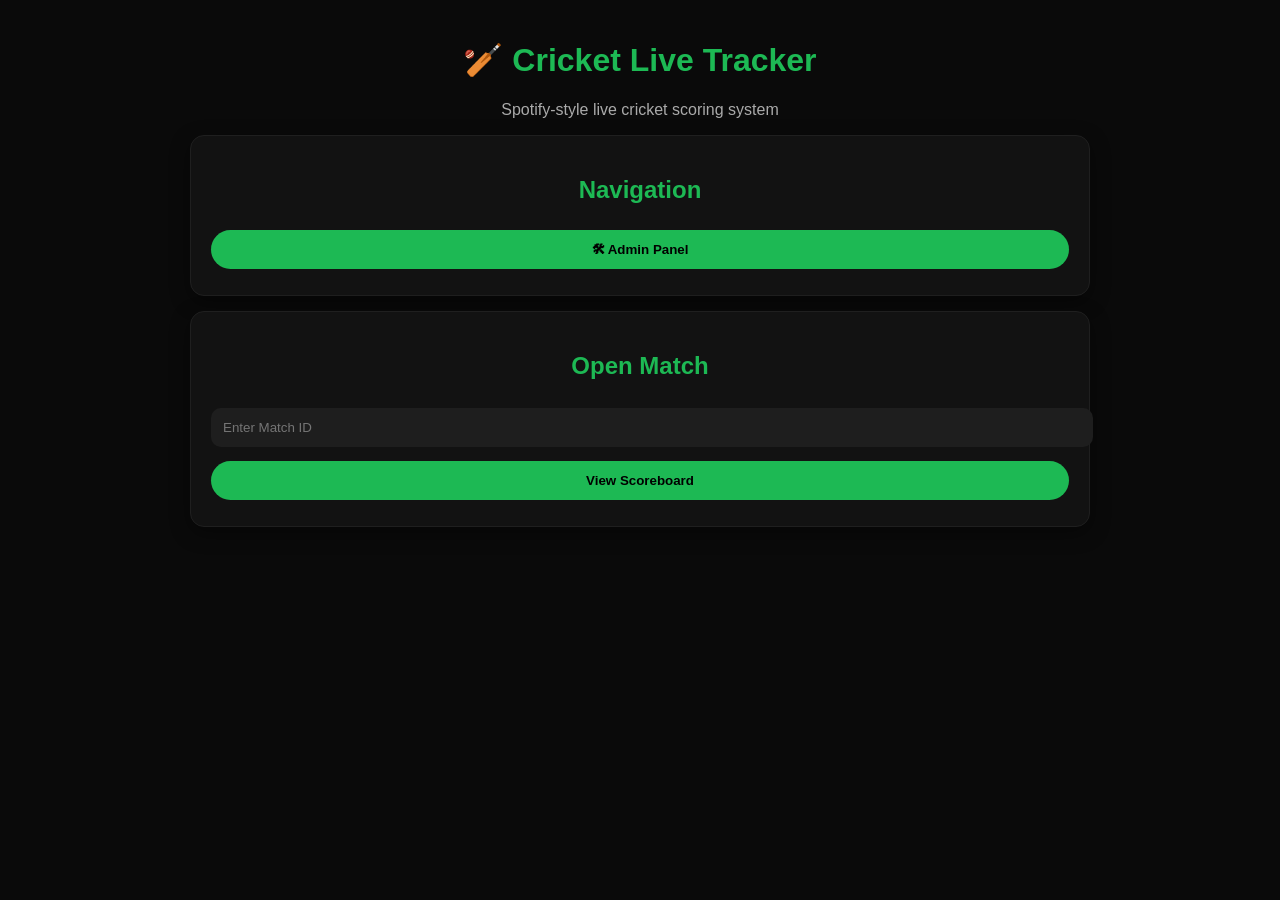
==== templates/index.html @ a791e527 "proj" ====
<!DOCTYPE html>
<html>

<head>
    <title>Cricket Tracker</title>
    <link rel="stylesheet" href="/static/style.css">
</head>

<body>

    <div class="container">

        <h1>🏏 Cricket Live Tracker</h1>
        <p style="text-align:center; color:#aaa;">
            Spotify-style live cricket scoring system
        </p>

        <div class="card">
            <h2>Navigation</h2>

            <button onclick="location.href='/admin'">🛠 Admin Panel</button>
        </div>

        <div class="card">
            <h2>Open Match</h2>

            <input id="matchId" placeholder="Enter Match ID">

            <button onclick="openMatch()">View Scoreboard</button>
        </div>

    </div>

    <script>
        function openMatch() {
            let id = document.getElementById("matchId").value;
            if (!id) return alert("Enter Match ID");
            window.location.href = "/scoreboard/" + id;
        }
    </script>

</body>

</html>
---- static/style.css ----
/* =========================
   SPOTIFY DARK THEME
========================= */

body {
    margin: 0;
    font-family: "Arial", sans-serif;
    background: #0a0a0a;
    color: #ffffff;
}

/* Layout */
.container {
    max-width: 900px;
    margin: auto;
    padding: 20px;
}

/* Headings */
h1,
h2,
h3 {
    color: #1db954;
    /* Spotify green */
    text-align: center;
}

/* Cards */
.card,
.admin-box {
    background: #121212;
    border: 1px solid #1f1f1f;
    border-radius: 14px;
    padding: 20px;
    margin: 15px 0;
    box-shadow: 0 6px 20px rgba(0, 0, 0, 0.4);
}

/* Inputs */
input {
    width: 100%;
    padding: 12px;
    margin: 8px 0;
    border-radius: 10px;
    border: none;
    outline: none;
    background: #1e1e1e;
    color: white;
}

/* Buttons */
button {
    background: #1db954;
    color: black;
    font-weight: bold;
    padding: 12px 15px;
    border: none;
    border-radius: 30px;
    cursor: pointer;
    margin: 6px 0;
    width: 100%;
    transition: 0.2s;
}

button:hover {
    background: #18a64a;
    transform: scale(1.02);
}

/* Score Display */
.score {
    font-size: 40px;
    font-weight: bold;
    text-align: center;
    margin: 15px 0;
    color: #1db954;
}

/* Stats Grid */
.stats {
    display: grid;
    grid-template-columns: repeat(2, 1fr);
    gap: 10px;
}

.stat-box {
    background: #181818;
    padding: 12px;
    border-radius: 10px;
    text-align: center;
    border: 1px solid #222;
}

/* Result */
.result {
    text-align: center;
    font-size: 22px;
    margin-top: 15px;
    color: #1db954;
    font-weight: bold;
}

/* Links spacing */
a {
    color: #1db954;
    text-decoration: none;
}
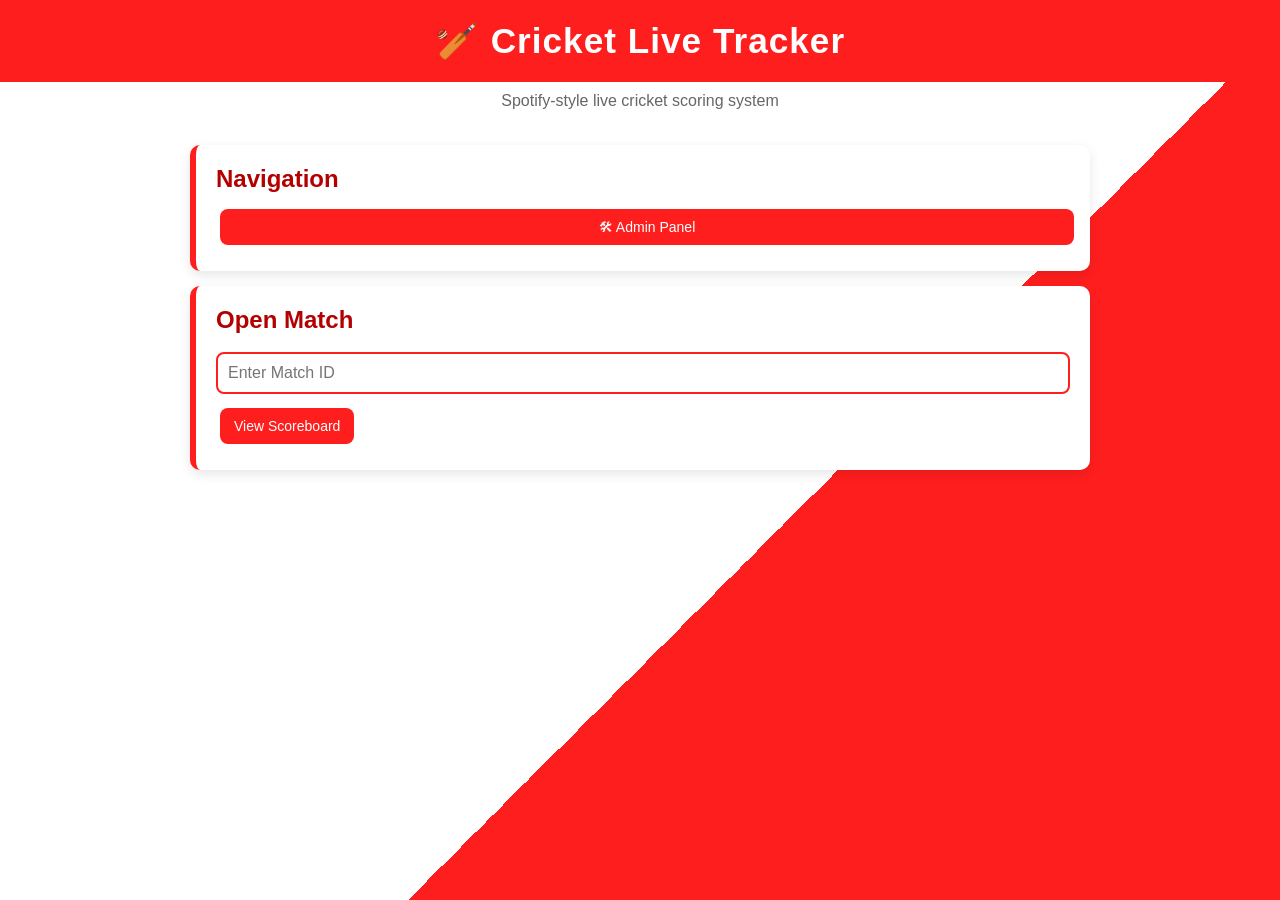
==== commit 5ab60780: "website" ====
--- a/templates/index.html
+++ b/templates/index.html
@@ -3,22 +3,119 @@
 
 <head>
     <title>Cricket Tracker</title>
-    <link rel="stylesheet" href="/static/style.css">
+
+    <style>
+        * {
+            margin: 0;
+            padding: 0;
+            box-sizing: border-box;
+            font-family: Arial, sans-serif;
+        }
+
+        body {
+            min-height: 100vh;
+            width: 100vw;
+            background: linear-gradient(135deg, #ffffff 60%, #ff1e1e 40%);
+            color: #b30000;
+            display: flex;
+            flex-direction: column;
+            align-items: center;
+        }
+
+        h1 {
+            width: 100%;
+            text-align: center;
+            background-color: #ff1e1e;
+            color: white;
+            padding: 20px 10px;
+            font-size: 2.2rem;
+            letter-spacing: 1px;
+        }
+
+        p {
+            margin-top: 10px;
+            text-align: center;
+            color: #666;
+            font-size: 1rem;
+        }
+
+        .container {
+            width: 95%;
+            max-width: 900px;
+            margin-top: 20px;
+        }
+
+        .card {
+            background: white;
+            margin: 15px 0;
+            padding: 20px;
+            border-radius: 10px;
+            border-left: 6px solid #ff1e1e;
+            box-shadow: 0 4px 12px rgba(0, 0, 0, 0.1);
+        }
+
+        h2 {
+            margin-bottom: 10px;
+            color: #b30000;
+        }
+
+        input {
+            width: 100%;
+            padding: 10px;
+            margin: 8px 0;
+            border: 2px solid #ff1e1e;
+            border-radius: 8px;
+            outline: none;
+            font-size: 16px;
+        }
+
+        input:focus {
+            background: #fff5f5;
+        }
+
+        button {
+            background: #ff1e1e;
+            color: white;
+            border: none;
+            padding: 10px 14px;
+            margin: 6px 4px;
+            border-radius: 8px;
+            cursor: pointer;
+            font-size: 14px;
+            transition: 0.2s;
+        }
+
+        button:hover {
+            background: #cc0000;
+        }
+
+        .nav-btn {
+            width: 100%;
+        }
+
+        @media (max-width: 600px) {
+            h1 {
+                font-size: 1.6rem;
+            }
+
+            button {
+                width: 100%;
+            }
+        }
+    </style>
 </head>
 
 <body>
 
+    <h1>🏏 Cricket Live Tracker</h1>
+
+    <p>Spotify-style live cricket scoring system</p>
+
     <div class="container">
-
-        <h1>🏏 Cricket Live Tracker</h1>
-        <p style="text-align:center; color:#aaa;">
-            Spotify-style live cricket scoring system
-        </p>
 
         <div class="card">
             <h2>Navigation</h2>
-
-            <button onclick="location.href='/admin'">🛠 Admin Panel</button>
+            <button class="nav-btn" onclick="location.href='/admin'">🛠 Admin Panel</button>
         </div>
 
         <div class="card">
@@ -34,7 +131,10 @@
     <script>
         function openMatch() {
             let id = document.getElementById("matchId").value;
-            if (!id) return alert("Enter Match ID");
+            if (!id) {
+                alert("Enter Match ID");
+                return;
+            }
             window.location.href = "/scoreboard/" + id;
         }
     </script>
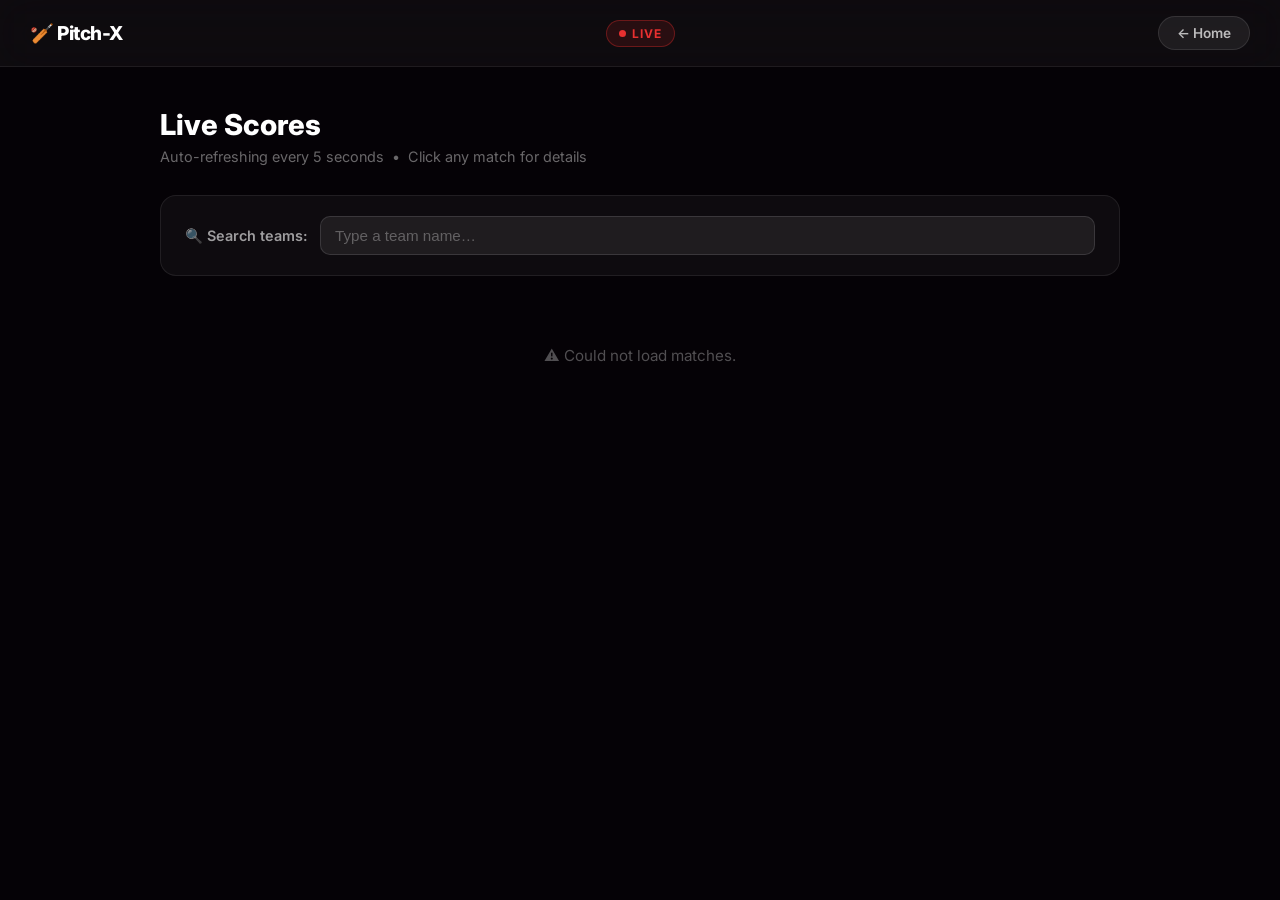
==== commit 993f9c8d: "Rename live.html to index.html" ====
--- a/templates/index.html
+++ b/templates/index.html
@@ -1,144 +1,463 @@
 <!DOCTYPE html>
-<html>
+<html lang="en">
 
 <head>
-    <title>Cricket Tracker</title>
+    <meta charset="UTF-8">
+    <meta name="viewport" content="width=device-width, initial-scale=1.0">
+    <title>Live Scores – Pitch-X</title>
+    <meta name="description" content="Watch live cricket scores and ball-by-ball updates for all active matches.">
 
     <style>
+        @import url('https://fonts.googleapis.com/css2?family=Inter:wght@400;600;700;800;900&display=swap');
+
         * {
             margin: 0;
             padding: 0;
             box-sizing: border-box;
-            font-family: Arial, sans-serif;
         }
 
         body {
+            font-family: 'Inter', Arial, sans-serif;
             min-height: 100vh;
-            width: 100vw;
-            background: linear-gradient(135deg, #ffffff 60%, #ff1e1e 40%);
-            color: #b30000;
-            display: flex;
-            flex-direction: column;
-            align-items: center;
-        }
-
-        h1 {
+            background: #050206;
+            color: white;
+        }
+
+        /* ──── HEADER ──── */
+        header {
             width: 100%;
-            text-align: center;
-            background-color: #ff1e1e;
+            background: rgba(255,255,255,0.04);
+            border-bottom: 1px solid rgba(255,255,255,0.07);
+            padding: 16px 30px;
+            display: flex;
+            align-items: center;
+            justify-content: space-between;
+            position: sticky;
+            top: 0;
+            z-index: 100;
+            backdrop-filter: blur(20px);
+        }
+
+        .brand {
+            display: flex;
+            align-items: center;
+            gap: 10px;
+            font-size: 1.2rem;
+            font-weight: 800;
+            letter-spacing: -0.5px;
+        }
+
+        .brand span { color: rgba(255,255,255,0.4); }
+
+        .live-badge {
+            display: flex;
+            align-items: center;
+            gap: 6px;
+            background: rgba(232,44,44,0.12);
+            border: 1px solid rgba(232,44,44,0.35);
+            color: #e83030;
+            font-size: 0.75rem;
+            font-weight: 700;
+            letter-spacing: 1px;
+            text-transform: uppercase;
+            border-radius: 50px;
+            padding: 5px 12px;
+        }
+
+        .pulse-dot {
+            width: 7px; height: 7px;
+            border-radius: 50%;
+            background: #e83030;
+            animation: pulse 1.5s ease-in-out infinite;
+        }
+
+        @keyframes pulse {
+            0%, 100% { box-shadow: 0 0 0 0 rgba(232,44,44,0.7); }
+            50%       { box-shadow: 0 0 0 7px rgba(232,44,44,0); }
+        }
+
+        .back-btn {
+            background: rgba(255,255,255,0.07);
+            border: 1px solid rgba(255,255,255,0.1);
+            color: rgba(255,255,255,0.7);
+            padding: 8px 18px;
+            border-radius: 50px;
+            font-size: 0.85rem;
+            font-weight: 600;
+            cursor: pointer;
+            text-decoration: none;
+            transition: background 0.2s, color 0.2s;
+        }
+
+        .back-btn:hover {
+            background: rgba(255,255,255,0.12);
             color: white;
-            padding: 20px 10px;
-            font-size: 2.2rem;
-            letter-spacing: 1px;
-        }
-
-        p {
-            margin-top: 10px;
-            text-align: center;
-            color: #666;
-            font-size: 1rem;
-        }
-
-        .container {
-            width: 95%;
-            max-width: 900px;
-            margin-top: 20px;
-        }
-
-        .card {
-            background: white;
-            margin: 15px 0;
-            padding: 20px;
+        }
+
+        /* ──── MAIN ──── */
+        main {
+            max-width: 1000px;
+            margin: 0 auto;
+            padding: 40px 20px 60px;
+        }
+
+        .page-title {
+            font-size: 1.8rem;
+            font-weight: 800;
+            margin-bottom: 6px;
+        }
+
+        .page-sub {
+            color: rgba(255,255,255,0.4);
+            font-size: 0.9rem;
+            margin-bottom: 30px;
+        }
+
+        /* ──── MATCH INPUT ──── */
+        .find-match {
+            background: rgba(255,255,255,0.04);
+            border: 1px solid rgba(255,255,255,0.08);
+            border-radius: 16px;
+            padding: 20px 24px;
+            margin-bottom: 30px;
+            display: flex;
+            gap: 12px;
+            align-items: center;
+            flex-wrap: wrap;
+        }
+
+        .find-match label {
+            font-size: 0.9rem;
+            font-weight: 600;
+            color: rgba(255,255,255,0.6);
+            white-space: nowrap;
+        }
+
+        .find-match input {
+            flex: 1;
+            min-width: 120px;
+            background: rgba(255,255,255,0.07);
+            border: 1px solid rgba(255,255,255,0.12);
+            color: white;
+            padding: 10px 14px;
             border-radius: 10px;
-            border-left: 6px solid #ff1e1e;
-            box-shadow: 0 4px 12px rgba(0, 0, 0, 0.1);
-        }
-
-        h2 {
-            margin-bottom: 10px;
-            color: #b30000;
-        }
-
-        input {
-            width: 100%;
-            padding: 10px;
-            margin: 8px 0;
-            border: 2px solid #ff1e1e;
-            border-radius: 8px;
+            font-size: 0.95rem;
             outline: none;
-            font-size: 16px;
-        }
-
-        input:focus {
-            background: #fff5f5;
-        }
-
-        button {
-            background: #ff1e1e;
+            transition: border-color 0.2s;
+        }
+
+        .find-match input:focus {
+            border-color: rgba(95,255,170,0.5);
+        }
+
+        .find-match input::placeholder { color: rgba(255,255,255,0.3); }
+
+        .btn-watch {
+            background: linear-gradient(135deg, #00c864, #009940);
             color: white;
             border: none;
+            padding: 10px 22px;
+            border-radius: 10px;
+            font-size: 0.9rem;
+            font-weight: 700;
+            cursor: pointer;
+            white-space: nowrap;
+            transition: filter 0.2s, transform 0.2s;
+        }
+
+        .btn-watch:hover { filter: brightness(1.15); transform: translateY(-1px); }
+
+        /* ──── MATCH CARDS ──── */
+        #matches-container {
+            display: flex;
+            flex-direction: column;
+            gap: 18px;
+        }
+
+        .match-card {
+            background: rgba(255,255,255,0.04);
+            border: 1px solid rgba(255,255,255,0.07);
+            border-radius: 18px;
+            padding: 24px 28px;
+            cursor: pointer;
+            text-decoration: none;
+            color: white;
+            display: block;
+            transition: transform 0.2s ease, box-shadow 0.2s ease, border-color 0.2s;
+            animation: fadeUp 0.4s ease both;
+        }
+
+        .match-card:hover {
+            transform: translateY(-4px);
+            border-color: rgba(232,44,44,0.3);
+            box-shadow: 0 16px 50px rgba(0,0,0,0.4);
+        }
+
+        @keyframes fadeUp {
+            from { opacity:0; transform: translateY(14px); }
+            to   { opacity:1; transform: translateY(0); }
+        }
+
+        .mc-header {
+            display: flex;
+            align-items: center;
+            justify-content: space-between;
+            margin-bottom: 14px;
+            flex-wrap: wrap;
+            gap: 8px;
+        }
+
+        .mc-teams {
+            font-size: 1.2rem;
+            font-weight: 800;
+        }
+
+        .mc-result {
+            font-size: 0.78rem;
+            font-weight: 700;
+            padding: 4px 12px;
+            border-radius: 50px;
+            text-transform: uppercase;
+            letter-spacing: 0.5px;
+        }
+
+        .result-live {
+            background: rgba(232,44,44,0.12);
+            border: 1px solid rgba(232,44,44,0.3);
+            color: #e83030;
+        }
+
+        .result-won {
+            background: rgba(255,200,0,0.12);
+            border: 1px solid rgba(255,200,0,0.25);
+            color: #ffc800;
+        }
+
+        .mc-stats {
+            display: grid;
+            grid-template-columns: repeat(auto-fit, minmax(100px, 1fr));
+            gap: 12px;
+        }
+
+        .stat-item {
+            background: rgba(255,255,255,0.05);
+            border-radius: 10px;
             padding: 10px 14px;
-            margin: 6px 4px;
-            border-radius: 8px;
-            cursor: pointer;
-            font-size: 14px;
-            transition: 0.2s;
-        }
-
-        button:hover {
-            background: #cc0000;
-        }
-
-        .nav-btn {
-            width: 100%;
-        }
+            display: flex;
+            flex-direction: column;
+            gap: 2px;
+        }
+
+        .stat-label {
+            font-size: 0.7rem;
+            color: rgba(255,255,255,0.4);
+            text-transform: uppercase;
+            letter-spacing: 0.8px;
+        }
+
+        .stat-value {
+            font-size: 1.15rem;
+            font-weight: 800;
+            color: #ffffff;
+        }
+
+        .stat-value.green { color: #e83030; }
+        .stat-value.red   { color: #ff6b6b; }
+
+        .mc-view-btn {
+            margin-top: 16px;
+            display: inline-flex;
+            align-items: center;
+            gap: 6px;
+            font-size: 0.82rem;
+            font-weight: 700;
+            color: #e83030;
+            opacity: 0.7;
+            transition: opacity 0.2s;
+        }
+
+        .match-card:hover .mc-view-btn { opacity: 1; }
+
+        /* ──── EMPTY STATE ──── */
+        #empty-state {
+            text-align: center;
+            padding: 60px 20px;
+            color: rgba(255,255,255,0.3);
+            display: none;
+        }
+
+        #empty-state .empty-icon { font-size: 3rem; margin-bottom: 12px; }
+        #empty-state p { font-size: 1rem; }
+
+        /* ──── LOADING ──── */
+        #loading {
+            text-align: center;
+            padding: 40px;
+            color: rgba(255,255,255,0.3);
+            font-size: 0.95rem;
+        }
+
+        .spinner {
+            display: inline-block;
+            width: 22px; height: 22px;
+            border: 3px solid rgba(255,255,255,0.1);
+            border-top-color: #e83030;
+            border-radius: 50%;
+            animation: spin 0.7s linear infinite;
+            margin-right: 10px;
+            vertical-align: middle;
+        }
+
+        @keyframes spin { to { transform: rotate(360deg); } }
 
         @media (max-width: 600px) {
-            h1 {
-                font-size: 1.6rem;
-            }
-
-            button {
-                width: 100%;
-            }
+            .find-match { flex-direction: column; }
+            .find-match input { width: 100%; }
+            .btn-watch { width: 100%; }
+            .mc-teams { font-size: 1rem; }
         }
     </style>
 </head>
 
 <body>
 
-    <h1>🏏 Cricket Live Tracker</h1>
-
-    <p>Spotify-style live cricket scoring system</p>
-
-    <div class="container">
-
-        <div class="card">
-            <h2>Navigation</h2>
-            <button class="nav-btn" onclick="location.href='/admin'">🛠 Admin Panel</button>
+    <header>
+        <a href="/" style="text-decoration:none;color:inherit"><div class="brand">🏏 Pitch-X</div></a>
+        <div class="live-badge"><div class="pulse-dot"></div> Live</div>
+        <a href="/" class="back-btn">← Home</a>
+    </header>
+
+    <main>
+        <h1 class="page-title">Live Scores</h1>
+        <p class="page-sub">Auto-refreshing every 5 seconds &nbsp;•&nbsp; Click any match for details</p>
+
+        <!-- Team name search -->
+        <div class="find-match">
+            <label>🔍 Search teams:</label>
+            <input id="searchTeam" type="text" placeholder="Type a team name…" oninput="filterMatches()" autocomplete="off">
         </div>
 
-        <div class="card">
-            <h2>Open Match</h2>
-
-            <input id="matchId" placeholder="Enter Match ID">
-
-            <button onclick="openMatch()">View Scoreboard</button>
+        <!-- Match list -->
+        <div id="loading"><span class="spinner"></span> Loading matches…</div>
+        <div id="matches-container"></div>
+        <div id="empty-state">
+            <div class="empty-icon">🏟️</div>
+            <p id="empty-msg">No matches at this moment.</p>
         </div>
-
-    </div>
+    </main>
 
     <script>
-        function openMatch() {
-            let id = document.getElementById("matchId").value;
-            if (!id) {
-                alert("Enter Match ID");
-                return;
+        // ── All fetched matches (raw) ──
+        let allMatches = [];
+
+        function filterMatches() {
+            const q = (document.getElementById('searchTeam').value || '').toLowerCase().trim();
+            const container = document.getElementById('matches-container');
+            const empty     = document.getElementById('empty-state');
+            const emptyMsg  = document.getElementById('empty-msg');
+
+            const filtered = allMatches.filter(m =>
+                m.team1.toLowerCase().includes(q) ||
+                m.team2.toLowerCase().includes(q)
+            );
+
+            if (!filtered.length) {
+                container.innerHTML = '';
+                emptyMsg.textContent = q ? `No matches found for "${q}".` : 'No matches at this moment.';
+                empty.style.display = 'block';
+            } else {
+                empty.style.display = 'none';
+                renderCards(filtered);
             }
-            window.location.href = "/scoreboard/" + id;
-        }
+        }
+
+        function resultClass(result) {
+            if (!result || result === 'Live') return 'result-live';
+            return 'result-won';
+        }
+
+        function renderMatches(data) {
+            document.getElementById('loading').style.display = 'none';
+            allMatches = data.matches || [];
+            filterMatches();
+        }
+
+        function renderCards(matches) {
+            const container = document.getElementById('matches-container');
+
+            matches.forEach((m, idx) => {
+                let card = document.getElementById('mc-' + m.id);
+                const overs  = Math.floor(m.balls / 6) + '.' + (m.balls % 6);
+                const isLive = m.result === 'Live';
+
+                const html = `
+                    <div class="mc-header">
+                        <div class="mc-teams">${m.team1} <span style="color:rgba(255,255,255,0.3)">vs</span> ${m.team2}</div>
+                        <div class="mc-result ${resultClass(m.result)}">${m.result}</div>
+                    </div>
+                    <div class="mc-stats">
+                        <div class="stat-item">
+                            <span class="stat-label">Score</span>
+                            <span class="stat-value">${m.current_score}/${m.wickets ?? ''}</span>
+                        </div>
+                        <div class="stat-item">
+                            <span class="stat-label">Target</span>
+                            <span class="stat-value">${m.target || '—'}</span>
+                        </div>
+                        <div class="stat-item">
+                            <span class="stat-label">Overs</span>
+                            <span class="stat-value">${overs}</span>
+                        </div>
+                        <div class="stat-item">
+                            <span class="stat-label">CRR</span>
+                            <span class="stat-value green">${m.crr}</span>
+                        </div>
+                        <div class="stat-item">
+                            <span class="stat-label">RRR</span>
+                            <span class="stat-value red">${m.rrr}</span>
+                        </div>
+                        <div class="stat-item">
+                            <span class="stat-label">4s / 6s</span>
+                            <span class="stat-value">${m.fours} / ${m.sixes}</span>
+                        </div>
+                    </div>
+                    <div class="mc-view-btn">📊 View Full Details &amp; Commentary →</div>
+                `;
+
+                if (card) {
+                    card.innerHTML = html;
+                } else {
+                    card = document.createElement('a');
+                    card.id = 'mc-' + m.id;
+                    card.className = 'match-card';
+                    card.href = '/match_details/' + m.id;
+                    card.style.animationDelay = (idx * 0.06) + 's';
+                    card.innerHTML = html;
+                    container.appendChild(card);
+                }
+            });
+
+            // Remove cards no longer in filtered set
+            const currentIds = matches.map(m => 'mc-' + m.id);
+            container.querySelectorAll('.match-card').forEach(c => {
+                if (!currentIds.includes(c.id)) c.remove();
+            });
+        }
+
+        async function fetchMatches() {
+            try {
+                const res = await fetch('/matches');
+                const data = await res.json();
+                renderMatches(data);
+            } catch (e) {
+                console.error(e);
+                document.getElementById('loading').innerHTML = '⚠️ Could not load matches.';
+            }
+        }
+
+        fetchMatches();
+        setInterval(fetchMatches, 5000);
     </script>
 
 </body>
-
-</html>+</html>
